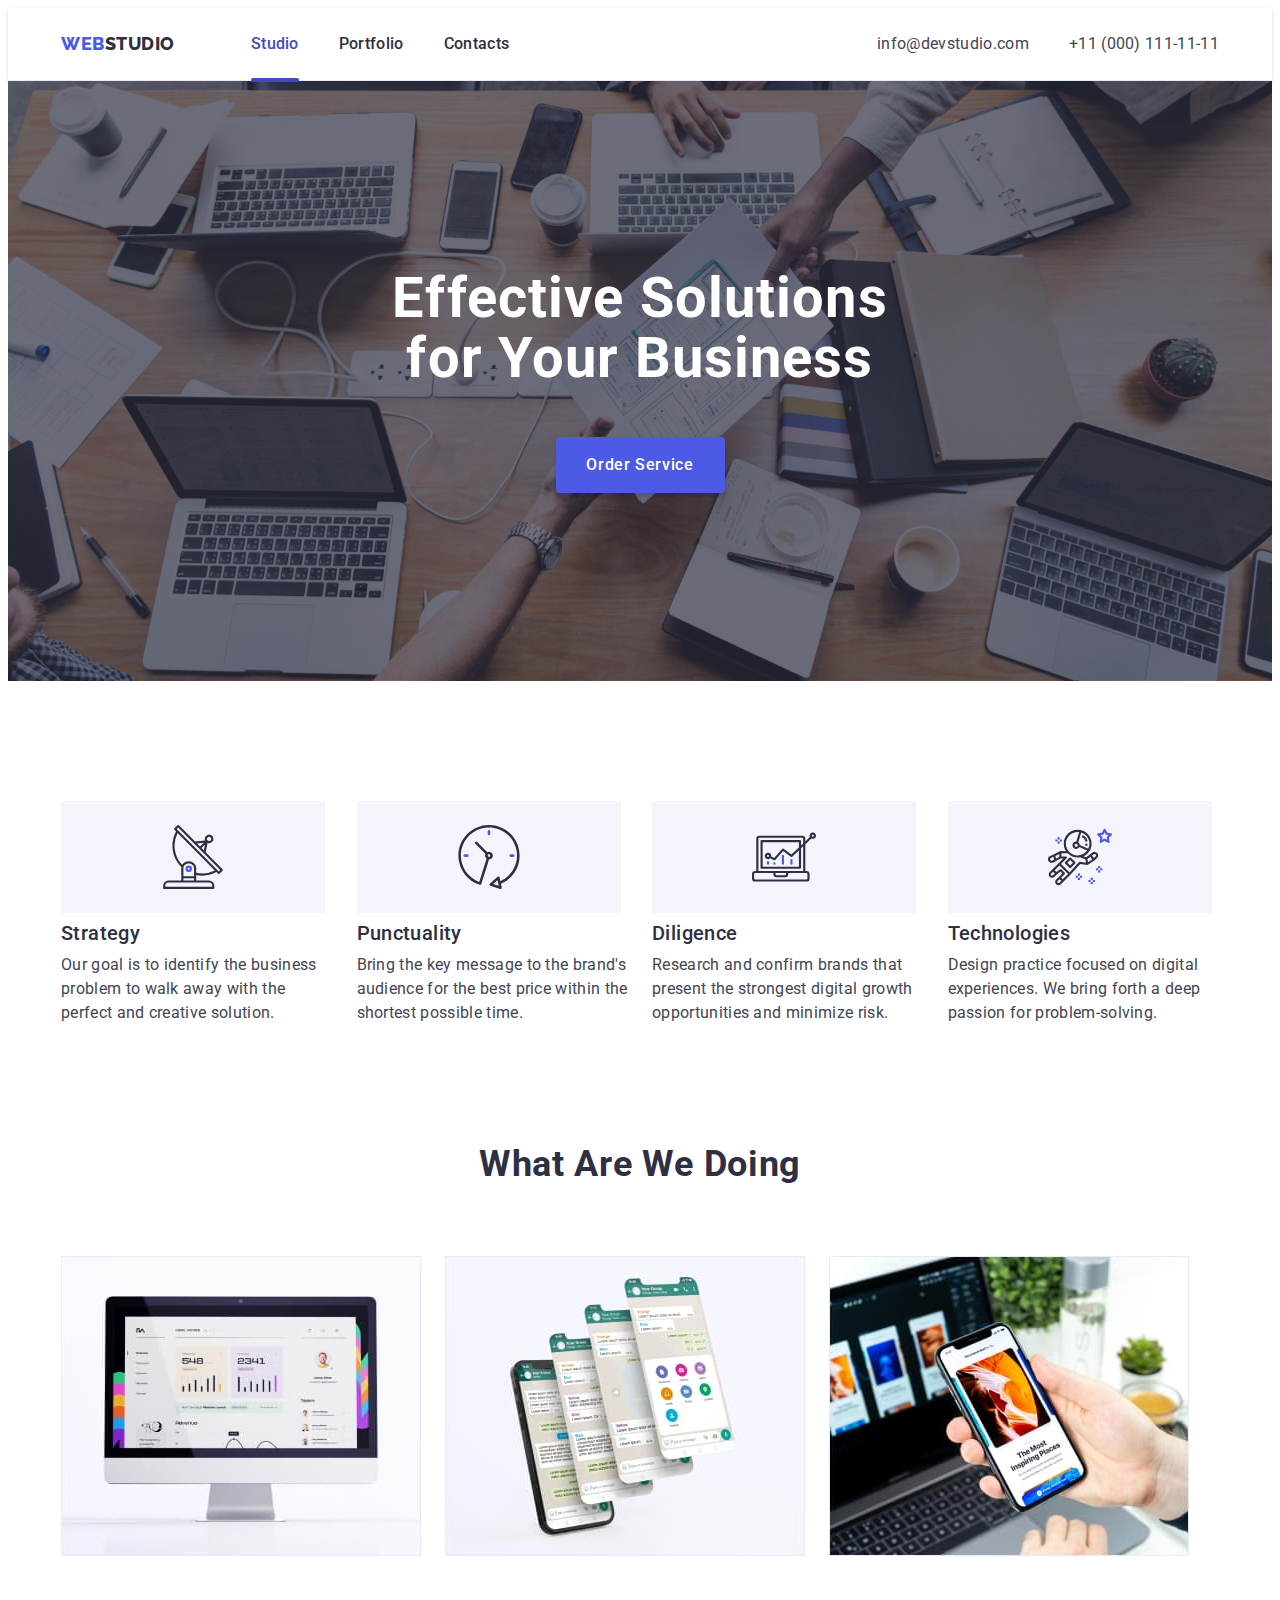
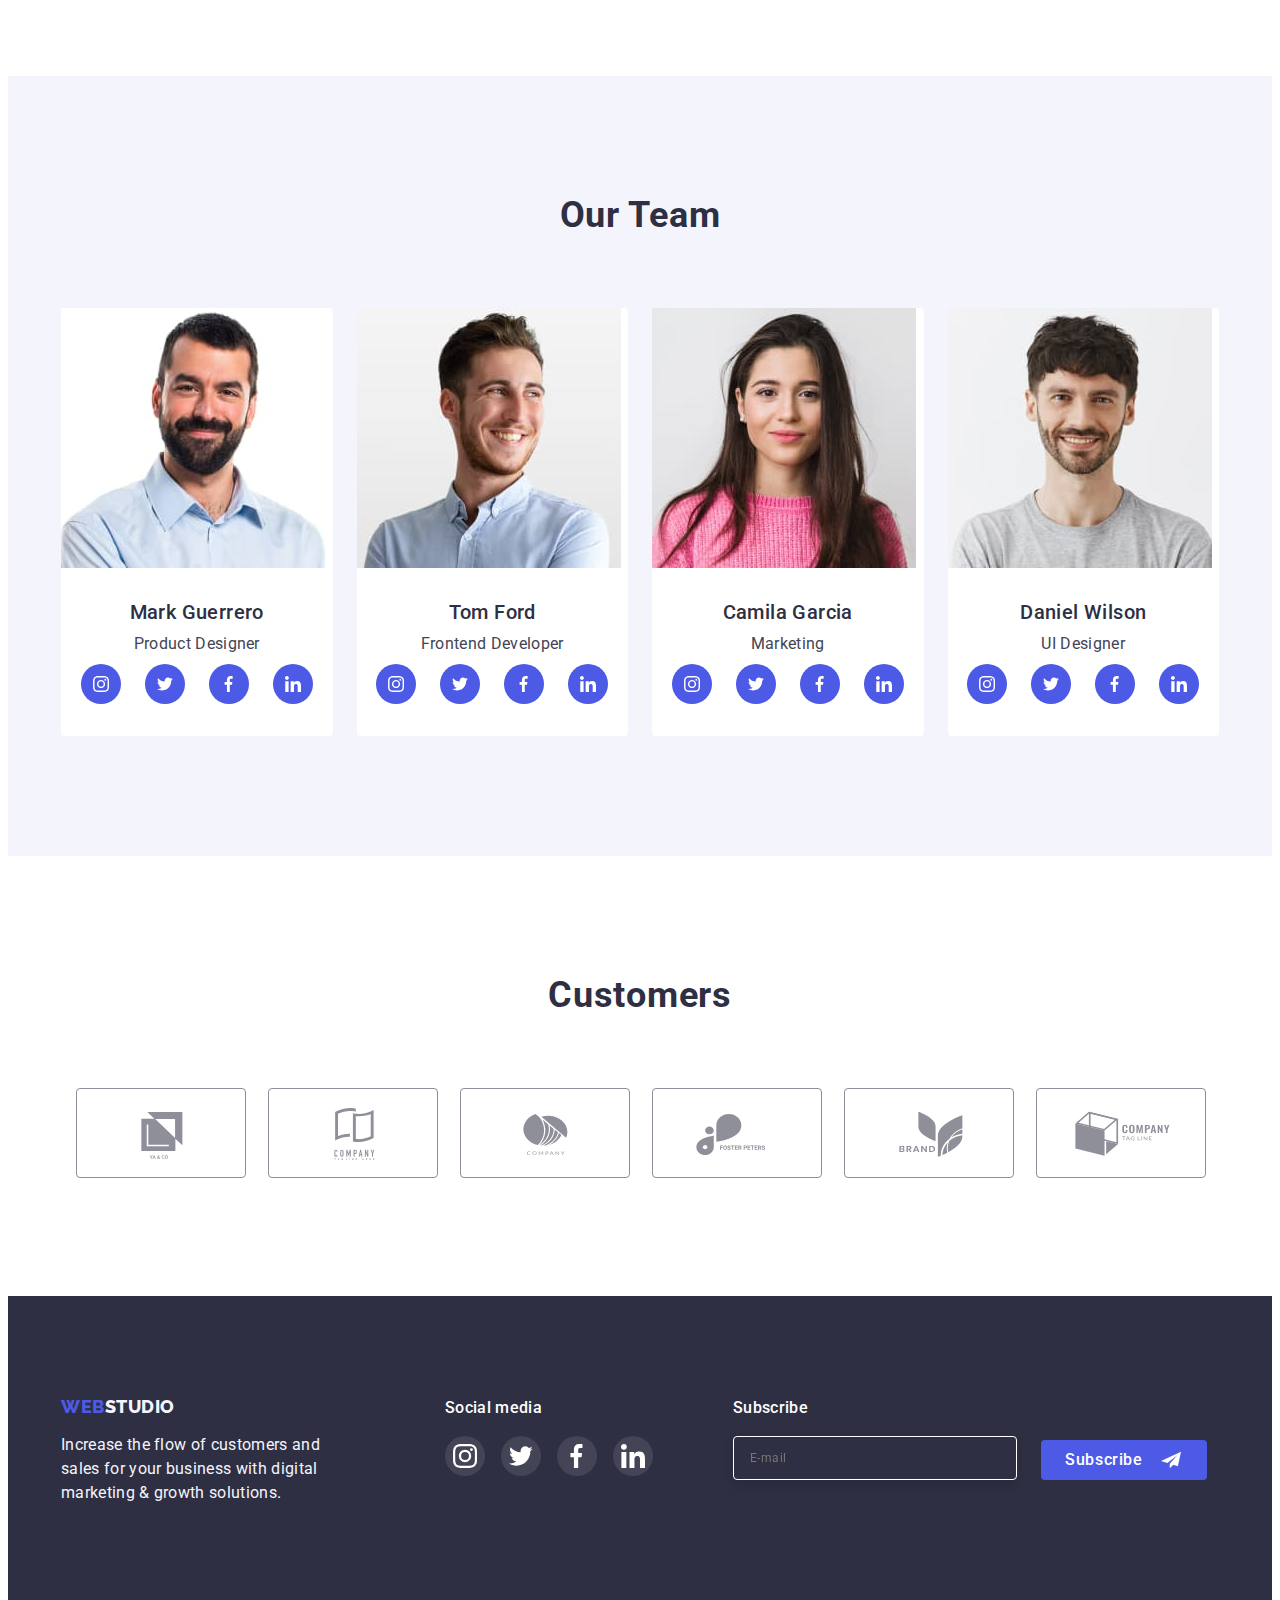
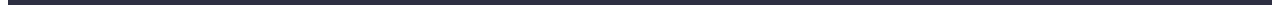
==== index.html @ 853920ad "mod-6" ====
<!DOCTYPE html>
<html lang="en">

    <head>
        <meta charset="UTF-8">
        <meta http-equiv="X-UA-Compatible" content="IE=edge">
        <meta name="viewport" content="width=device-width, initial-scale=1.0">
        <title>WebStudio</title>
        <link rel="preconnect" href="https://fonts.googleapis.com">
        <link rel="preconnect" href="https://fonts.gstatic.com" crossorigin>
        <link
            href="https://fonts.googleapis.com/css2?family=Raleway:wght@800&family=Roboto:wght@400;500;700;900&display=swap"
            rel="stylesheet" />
        <link rel="stylesheet" href="https://cdnjs.cloudflare.com/ajax/libs/modern-normalize/1.1.0/modern-normalize.min.css"
            integrity="sha512-wpPYUAdjBVSE4KJnH1VR1HeZfpl1ub8YT/NKx4PuQ5NmX2tKuGu6U/JRp5y+Y8XG2tV+wKQpNHVUX03MfMFn9Q=="
            crossorigin="anonymous" referrerpolicy="no-referrer" />
        <link rel="stylesheet" href="./css/styles.css">
    </head>

    <body>
        <header class="header">
                <div class="container header-container">
                    <nav class="header-navigation">
                        <a href="./index.html" class="header-logo link">Web<span class="header-span">Studio</span></a>
                        <ul class="header-list list">
                            <li class="header-item"><a class="header-link link current" href="./index.html">Studio</a></li>
                            <li class="header-item"><a class="header-link link" href="./portfolio.html">Portfolio</a></li>
                            <li class="header-item"><a class="header-link link" href="">Contacts</a></li>
                        </ul>
                    </nav>
                    <address class="header-adress">
                        <ul class="header-list list">
                            <li class="header-item">
                                <a class="header-contacts link" href="mailto:info@devstudio.com">info@devstudio.com</a>
                            </li>
                            <li class="header-item">
                                <a class="header-contacts link" href="tel:+110001111111">+11 (000) 111-11-11</a>
                            </li>
                        </ul>
                    </address>
                </div>
        </header>
        <main>
            <section class="hero section">
                    <div class="container hero-container">
                        <h1 class="hero-title">Effective Solutions
                            for Your Business
                        </h1>
                        <button class="hero-btn" data-modal-open type="button">Order Service</button>
                    </div>
            </section>
            <section class="priority section">
                    <div class="container">
                        <h2 class="visually-hiden"> Skeels</h2>
                        <ul class="priority-list list">
                            <li class="priority-item">
                                    <div class="priority-icon">
                                        <svg class="priority-soc-icon" width="64" height="64">
                                            <use href="./images/icons.svg#icon-antenna"></use>
                                        </svg>
                                    </div>
                                <h3 class="priority-top-text">
                                    Strategy
                                </h3>
                                <p class="priority-text">
                                    Our goal is to identify the business
                                    problem to walk away with the perfect and creative solution.
                                </p>
                            </li>
                            <li class="priority-item">
                                    <div class="priority-icon">
                                        <svg class="priority-soc-icon" width="64" height="64">
                                            <use href="./images/icons.svg#icon-clock"></use>
                                        </svg>
                                    </div>
                                <h3 class="priority-top-text">
                                    Punctuality
                                </h3>
                                <p class="priority-text">
                                    Bring the key message to the brand's audience for the best price within the shortest
                                    possible
                                    time.
                                </p>
                            </li>
                            <li class="priority-item">
                                    <div class="priority-icon">
                                        <svg class="priority-soc-icon" width="64" height="64">
                                            <use href="./images/icons.svg#icon-diagram"></use>
                                        </svg>
                                    </div>
                                <h3 class="priority-top-text">
                                    Diligence
                                </h3>
                                <p class="priority-text">
                                    Research and confirm brands that present the strongest digital growth opportunities and
                                    minimize
                                    risk.
                                </p>
                            </li>
                            <li class="priority-item">
                                    <div class="priority-icon">
                                        <svg class="priority-soc-icon" width="64" height="64">
                                            <use href="./images/icons.svg#icon-astronaut"></use>
                                        </svg>
                                    </div>
                                <h3 class="priority-top-text">
                                    Technologies
                                </h3>
                                <p class="priority-text">
                                    Design practice focused on digital experiences. We bring forth a deep passion for
                                    problem-solving.
                                </p>
                            </li>
                        </ul>
                    </div>
            </section>
            <section class="about section">
                    <div class="container">
                        <h2 class="about-subtitle">
                            What are we doing
                        </h2>
                        <ul class="about-list list">
                            <li class="about-item">
                                <img src="./images/about-img-1.jpg" alt="computer" width="360" height="300" />
                            </li>
                            <li class="about-item">
                                <img src="./images/about-img-2.jpg" alt="smartphone" width="360" height="300" />
                            </li>
                            <li class="about-item">
                                <img src="./images/about-img-3.jpg" alt="laptop" width="360" height="300" />
                            </li>
                        </ul>
                    </div>
            </section>
            <section class="team section">
                    <div class="container">
                        <h2 class="team-subtitle">Our Team</h2>
                        <ul class="team-list list">
                            <li class="team-item">
                                <img src="./images/worker-img-1.jpg" alt="worker photo" width="264" height="260" />
                                <div class="team-container">
                                    <h3 class="team-top-text">Mark Guerrero</h3>
                                    <p class="team-text">Product Designer</p>
                                    <ul class="workers-soc-list list">
                                        <li class="workers-soc-item">
                                            <a class="workers-soc-link link" href>
                                                <svg class="workers-soc-icon" width="16" height="16">
                                                    <use href="./images/icons.svg#icon-instagram"></use>
                                                </svg>        
                                            </a>
                                        </li>
                                        <li class="workers-soc-item">
                                            <a class="workers-soc-link link" href>
                                                <svg class="workers-soc-icon" width="16" height="16">
                                                    <use href="./images/icons.svg#icon-twitter"></use>
                                                </svg>
                                            </a>
                                        </li>
                                        <li class="workers-soc-item">
                                            <a class="workers-soc-link link" href>
                                                <svg class="workers-soc-icon" width="16" height="16">
                                                    <use href="./images/icons.svg#icon-facebook"></use>
                                                </svg>
                                            </a>
                                        </li>
                                        <li class="workers-soc-item">
                                            <a class="workers-soc-link link" href>
                                                <svg class="workers-soc-icon" width="16" height="16">
                                                    <use href="./images/icons.svg#icon-linkedin"></use>
                                                </svg>
                                            </a>
                                        </li>
                                    </ul>
                                </div>
                            </li>
                            <li class="team-item">
                                <img src="./images/worker-img-2.jpg" alt="worker photo" width="264" height="260" />
                                <div class="team-container">
                                    <h3 class="team-top-text">Tom Ford</h3>
                                    <p class="team-text">Frontend Developer</p>
                                    <ul class="workers-soc-list list">
                                                                        <li class="workers-soc-item">
                                            <a class="workers-soc-link link" href>
                                                <svg class="workers-soc-icon" width="16" height="16">
                                                    <use href="./images/icons.svg#icon-instagram"></use>
                                                </svg>        
                                            </a>
                                        </li>
                                        <li class="workers-soc-item">
                                            <a class="workers-soc-link link" href>
                                                <svg class="workers-soc-icon" width="16" height="16">
                                                    <use href="./images/icons.svg#icon-twitter"></use>
                                                </svg>
                                            </a>
                                        </li>
                                        <li class="workers-soc-item">
                                            <a class="workers-soc-link link" href>
                                                <svg class="workers-soc-icon" width="16" height="16">
                                                    <use href="./images/icons.svg#icon-facebook"></use>
                                                </svg>
                                            </a>
                                        </li>
                                        <li class="workers-soc-item">
                                            <a class="workers-soc-link link" href>
                                                <svg class="workers-soc-icon" width="16" height="16">
                                                    <use href="./images/icons.svg#icon-linkedin"></use>
                                                </svg>
                                            </a>
                                        </li>
                                    </ul>
                                </div>
                            </li>
                            <li class="team-item">
                                <img src="./images/worker-img-3.jpg" alt="worker photo" width="264" height="260" />
                                <div class="team-container">
                                    <h3 class="team-top-text">Camila Garcia</h3>
                                    <p class="team-text">Marketing</p>
                                    <ul class="workers-soc-list list">
                                                                        <li class="workers-soc-item">
                                            <a class="workers-soc-link link" href>
                                                <svg class="workers-soc-icon" width="16" height="16">
                                                    <use href="./images/icons.svg#icon-instagram"></use>
                                                </svg>        
                                            </a>
                                        </li>
                                        <li class="workers-soc-item">
                                            <a class="workers-soc-link link" href>
                                                <svg class="workers-soc-icon" width="16" height="16">
                                                    <use href="./images/icons.svg#icon-twitter"></use>
                                                </svg>
                                            </a>
                                        </li>
                                        <li class="workers-soc-item">
                                            <a class="workers-soc-link link" href>
                                                <svg class="workers-soc-icon" width="16" height="16">
                                                    <use href="./images/icons.svg#icon-facebook"></use>
                                                </svg>
                                            </a>
                                        </li>
                                        <li class="workers-soc-item">
                                            <a class="workers-soc-link link" href>
                                                <svg class="workers-soc-icon" width="16" height="16">
                                                    <use href="./images/icons.svg#icon-linkedin"></use>
                                                </svg>
                                            </a>
                                        </li>
                                    </ul>
                                </div>
                            </li>
                            <li class="team-item">
                                <img src="./images/worker-img-4.jpg" alt="worker photo" width="264" height="260" />
                                <div class="team-container">
                                    <h3 class="team-top-text">Daniel Wilson</h3>
                                    <p class="team-text">UI Designer</p>
                                    <ul class="workers-soc-list list">
                                                                        <li class="workers-soc-item">
                                            <a class="workers-soc-link link" href>
                                                <svg class="workers-soc-icon" width="16" height="16">
                                                    <use href="./images/icons.svg#icon-instagram"></use>
                                                </svg>        
                                            </a>
                                        </li>
                                        <li class="workers-soc-item">
                                            <a class="workers-soc-link link" href>
                                                <svg class="workers-soc-icon" width="16" height="16">
                                                    <use href="./images/icons.svg#icon-twitter"></use>
                                                </svg>
                                            </a>
                                        </li>
                                        <li class="workers-soc-item">
                                            <a class="workers-soc-link link" href>
                                                <svg class="workers-soc-icon" width="16" height="16">
                                                    <use href="./images/icons.svg#icon-facebook"></use>
                                                </svg>
                                            </a>
                                        </li>
                                        <li class="workers-soc-item">
                                            <a class="workers-soc-link link" href>
                                                <svg class="workers-soc-icon" width="16" height="16">
                                                    <use href="./images/icons.svg#icon-linkedin"></use>
                                                </svg>
                                            </a>
                                        </li>
                                    </ul>
                                </div>
                            </li>
                        </ul>
                    </div>
            </section>
            <section class="client section ">
                    <div class="container client-container">
                        <h1 class="client-subtitle"> Customers  
                        </h1>
                        <ul class="client-list list">
                            <li class="client-item">
                                <a href="" class="client-soc-link link">
                                    <svg class="client-soc-icon" width="104" height="56">
                                        <use href="./images/icons.svg#icon-ya-co"></use>
                                    </svg>
                                </a>
                            </li>
                            <li class="client-item">
                                <a href="" class="client-soc-link link">
                                    <svg class="client-soc-icon" width="104" height="56">
                                        <use href="./images/icons.svg#icon-company-here"></use>
                                    </svg> 
                                </a>
                            </li>
                            <li class="client-item">
                                <a href="" class="client-soc-link link">
                                    <svg class="client-soc-icon" width="104" height="56">
                                        <use href="./images/icons.svg#icon-company"></use>
                                    </svg>
                                </a>
                            </li>
                            <li class="client-item">
                                <a href="" class="client-soc-link link">
                                    <svg class="client-soc-icon" width="104" height="56">
                                        <use href="./images/icons.svg#icon-foster-peters"></use>
                                    </svg>
                                </a>
                            </li>
                            <li class="client-item">
                                <a href="" class="client-soc-link link">
                                    <svg class="client-soc-icon" width="104" height="56">
                                        <use href="./images/icons.svg#icon-brand"></use>
                                    </svg>
                                </a>
                            </li>
                            <li class="client-item">
                                <a href="" class="client-soc-link link">
                                    <svg class="client-soc-icon" width="104" height="56">
                                        <use href="./images/icons.svg#icon-tag-line"></use>
                                    </svg>
                                </a>
                            </li>
                        </ul>
                    </div>
            </section>
        </main>
        <footer class="footer">
                <div class="container footer-container">
                    <div class="footer-information">
                        <a href="./index.html" class="footer-logo link">Web<span class="footer-span">Studio</span></a>
                        <p class="footer-text">
                            Increase the flow of customers and sales for your business with digital marketing & growth solutions.
                        </p>
                    </div>
                    <div class="footer-container-soc">
                        <h3 class="footer-top-text">
                            Social media
                        </h3>
                        <ul class="footer-soc-list list">
                            <li class="footer-soc-item">
                                <a class="footer-soc-link link" href>
                                    <svg class="footer-soc-icon" width="24" height="24">
                                        <use href="./images/icons.svg#icon-instagram"></use>
                                    </svg>
                                </a>
                            </li>
                            <li class="footer-soc-item">
                                <a class="footer-soc-link link" href>
                                    <svg class="footer-soc-icon" width="24" height="24">
                                        <use href="./images/icons.svg#icon-twitter"></use>
                                    </svg>
                                </a>
                            </li>
                            <li class="footer-soc-item">
                                <a class="footer-soc-link link" href>
                                    <svg class="footer-soc-icon" width="24" height="24">
                                        <use href="./images/icons.svg#icon-facebook"></use>
                                    </svg>
                                </a>
                            </li>
                            <li class="footer-soc-item">
                                <a class="footer-soc-link link" href>
                                    <svg class="footer-soc-icon" width="24" height="24">
                                        <use href="./images/icons.svg#icon-linkedin"></use>
                                    </svg>
                                </a>
                            </li>
                        </ul>
                    </div>                    
                    <div class="email-input">
                        <p class="subscribe-title">Subscribe</p>
                        <form class="email-form">
                            <input
                                type="subscribe"
                                name="subscribe"
                                id="subscribe"
                                class="subscribe-modal-input"
                                placeholder="E-mail"
                                required
                            />
                            <button class="email-footer-btn" type="submit">Subscribe
                                <svg class="plane-icon" width="24" height="20">
                                    <use href="./images/icons.svg#icon-telega"></use>
                                </svg>
                            </button>
                        </form>
                    </div>
                </div>
        </footer>
        <div class="backdrop is-hidden" data-modal>
            <div class="modal">
                <button class="modal-close-btn" data-modal-close type="button">
                    <svg class="button-close-svg" width="8" height="8">
                        <use href="./images/icons.svg#icon-close-black-18dp-2-1"></use>
                    </svg>
                </button>
                <p class="modal-tittle">Leave your contacts and we will call you back</p>
                <form class="modal-form">
                    <label class="modal-label">
                        <span>Name</span>
                        <span class="input-wrap">
                            <input 
                                type="text" 
                                name="user-name" 
                                class="modal-input" 
                                placeholder="" 
                                required>
                            <svg class="modal-icon" width="18" height="24">
                                <use href="./images/icons.svg#icon-person-black-18dp-1"></use>        
                            </svg>
                        </span>
                    </label>
                    <label class="modal-label">
                        <span>Phone</span>
                        <span class="input-wrap">
                            <input 
                                type="tel" 
                                name="user-phone" 
                                class="modal-input" 
                                placeholder="" 
                                required>
                            <svg class="modal-icon" width="18" height="24">
                                <use href="./images/icons.svg#icon-phone-black-18dp-1"></use>
                            </svg>
                        </span>
                    </label>
                    <label class="modal-label">
                        <span>Email</span>
                        <span class="input-wrap">
                            <input 
                                type="email" 
                                name="user-email" 
                                class="modal-input" 
                                placeholder="">
                            <svg class="modal-icon" width="18" height="24">
                                <use href="./images/icons.svg#icon-email-black-18dp-1"></use>
                            </svg>
                        </span>
                    </label>
                    <span class="input-wrap">
                        <label class="modal-label" for="Comment">Comment</label>
                            <textarea
                                name="user-text" 
                                id="user-text" 
                                class="modal-textarea"
                                placeholder="Text input"
                            ></textarea>
                    </span>
                    </label>
                        <span class="input-wrap">
                            <input 
                            type="checkbox" 
                            name="privacy" 
                            id="privacy" 
                            class="input-check visually-hiden" 
                            value="true"
                            />
                            <label for="privacy" class="check-text">
                                <span>
                                <svg class="check-icon" width="10" height="8">
                                    <use href="./images/icons.svg#icon-Vector"></use>
                                </svg>
                                </span>
                                I accept the terms and conditions of the <a class="privacy-link" href="">Privacy Policy</a>
                            </label>
                        </span>
                    <button class="modal-btn" type="submit">Send</button>
                </form>
            </div>
        </div>
        <script src="./js/modal.js">

        </script>
    </body>

</html>
---- css/styles.css ----
:root {
    --color-iris: #4d5ae5;
    --color-ocean: #404bbf;
    --color-navy-blue: #2e2f42;
    --color-green: #31d0aa;
    --color-slate: #434455;
    --color-light-slate: #8e8f99;
    --color-cornflower: #e7e9fc;
    --color-cloud: #f4f4fd;
    --color-navy-blue-modal: #2e2f42;
    --color-grey: #2e2f42;
    --color-white: #ffffff;
    --color-dairy: #fcfcfc;
}

p,
h1,
h2,
h3,
h5,
h6,
ul {
    margin: 0;
}

ul {
    margin: 0;
    padding-left: 0;
}

button {
    cursor: pointer;
}

address {
    font-style: normal;
}

body {
    font-family: 'Roboto', sans-serif;
    color: #434455;
    background-color: #FFFFFF;
}

.list {
    list-style: none;
}

.link {
    text-decoration: none;
}

.container {
    width: 1158px;
    padding-left: 15px;
    padding-right: 15px;
    margin: 0 auto;
}

img {
    display: block;
    max-width: 100%;
    height: auto;
}

.section {
    padding-top: 120px;
    padding-bottom: 120px;
}

.visually-hiden {
    position: absolute;
    white-space: nowrap;
    width: 1px;
    height: 1px;
    overflow: hidden;
    border: 0;
    padding: 0;
    clip: rect(0 0 0 0);
    clip-path: inset(50%);
    margin: -1px;
}


/*-----------------HEADER----------*/

.header {
    background-color: #ffffff;
    padding-top: 24px;
    padding-bottom: 24px;
    border-bottom: 1px solid #e7e9fc;
    box-shadow: 0px 2px 1px rgba(46, 47, 66, 0.08),
        0px 1px 1px rgba(46, 47, 66, 0.16),
        0px 1px 6px rgba(46, 47, 66, 0.08);

}

.header-container {
    display: flex;
    align-items: center;
    justify-content: space-between;
}

.header-navigation {
    display: flex;
    align-items: center;
    justify-content: space-between;
}

.header-logo {
    font-family: 'Raleway', sans-serif;
    font-style: normal;
    font-weight: 800;
    font-size: 18px;
    line-height: 1.17;
    letter-spacing: 0.03em;
    color: #4D5AE5;
    text-transform: uppercase;
    margin-right: 76px
}

.header-span {
    font-family: 'Raleway';
    font-style: normal;
    font-weight: 800;
    font-size: 18px;
    line-height: 1.16;
    letter-spacing: 0.03em;
    color: #2E2F42;
    text-transform: uppercase;
}

.header-list {
    display: flex;
    gap: 40px;
}

.header-item {}


.header-link {
    font-family: 'Roboto';
    font-weight: 500;
    font-size: 16px;
    line-height: 1.5;
    letter-spacing: 0.02em;
    color: #2E2F42;
    transition: color 250ms cubic-bezier(0.4, 0, 0.2, 1);
}

.header-link:hover {
    color: #404bbf;
}

.header-link:focus {
    color: #404bbf;
}


.header-adress {
    font-style: normal;
}

.header-contacts {
    font-style: normal;
    font-weight: 400;
    font-size: 16px;
    line-height: 1.5;
    letter-spacing: 0.02em;
    color: #434455;
    transition: color 250ms cubic-bezier(0.4, 0, 0.2, 1);
}

.header-contacts:hover {
    color: #404bbf;
}

.header-contacts:focus {
    color: #404bbf;
}

.current {
    position: relative;
    color: #404bbf;
}

.current::after {
    content: '';
    position: absolute;
    left: 0;
    top: 44px;
    width: 100%;
    height: 4px;
    border-radius: 2px;
    background-color: #404BBF;

}

/*-------------Hero--------------*/
.hero {
    margin: 0 auto;
    padding-top: 0;
    padding-bottom: 0;
    max-width: 1440px;
    background: #2E2F42;
    background-image: linear-gradient(rgba(46, 47, 66, 0.7),
            rgba(46, 47, 66, 0.7)),
        url(../images/hero-bg.jpg);
    background-repeat: no-repeat;
    background-position: center;
    background-size: cover;
    padding-top: 188px;
    padding-bottom: 188px;
    text-align: center;

}

.hero-container {}

.hero-title {
    font-weight: 700;
    font-size: 56px;
    line-height: 1.07;
    text-align: center;
    margin: 0 auto;
    letter-spacing: 0.02em;
    color: #FFFFFF;
    margin-bottom: 48px;
    max-width: 496px;
}

.hero-btn {
    width: 169px;
    height: 56px;
    font-family: 'Roboto', sans-serif;
    font-weight: 500;
    font-size: 16px;
    line-height: 1.50;
    letter-spacing: 0.04em;
    color: #FFFFFF;
    background: #4D5AE5;
    box-shadow: 0px 4px 4px rgba(0, 0, 0, 0.15);
    border-radius: 4px;
    border: none;
    transition: background-color 250ms cubic-bezier(0.4, 0, 0.2, 1), color 250ms cubic-bezier(0.4, 0, 0.2, 1);
}

.hero-btn:is(:hover, :focus) {
    background-color: #404BBF;
}

.hero-btn:focus {
    background-color: #404BBF;
}

/*-------------Priority------------*/
.priority {
    padding-bottom: 0;
}

.priority-list {
    display: flex;
    gap: 24px;
    margin: 0 auto;
}

.priority-item {
    width: calc((100% - 72px) / 4);

}

.priority-icon {
    display: flex;
    justify-content: center;
    align-items: center;
    width: 264px;
    height: 112px;
    background-color: #F4F4FD;
}

.priority-top-text {
    font-weight: 500;
    font-size: 20px;
    line-height: 1.2;
    letter-spacing: 0.02em;
    color: #2E2F42;
    margin-top: 8px;
    margin-bottom: 8px;
}

.priority-text {
    font-weight: 400;
    font-size: 16px;
    line-height: 1.5;
    letter-spacing: 0.02em;
    color: #434455;
}

/*----------About----------*/
.about {
    background: white;
}

.about section {
    padding-top: 0px;
}

.about-list {
    display: flex;
    gap: 24px;
}

.about-subtitle {
    font-weight: 700;
    font-size: 36px;
    line-height: 1.1;
    text-align: center;
    letter-spacing: 0.02em;
    text-transform: capitalize;
    color: #2E2F42;
    margin-bottom: 72px;
}

/*----------------Team----------*/
.team {
    background-color: #F4F4FD
}

.team-subtitle {
    font-weight: 700;
    font-size: 36px;
    line-height: 1.11;
    letter-spacing: 0.02em;
    text-align: center;
    text-transform: capitalize;
    color: #2E2F42;
    margin-bottom: 72px;
}

.team-list {
    display: flex;
    gap: 24px;
}

.team-item {
    background-color: #FFFFFF;
    width: calc((100% - 72px) / 4);
    border-radius: 4px;
}

.team-container {
    padding: 32px 16px;
}

.team-top-text {
    font-weight: 500;
    font-size: 20px;
    line-height: 1.2;
    letter-spacing: 0.02em;
    background-color: #FFFFFF;
    color: #2E2F42;
    margin-bottom: 8px;
    text-align: center;
}

.team-text {
    font-weight: 400;
    font-size: 16px;
    line-height: 1.5;
    letter-spacing: 0.02em;
    color: #434455;
    text-align: center;
    margin-bottom: 8px;
}

.workers-soc-list {
    display: flex;
    justify-content: center;
    gap: 24px;
}

.workers-soc-item {
    width: 40px;
    height: 40px;
}

.workers-soc-link {
    width: 100%;
    height: 100%;
    border-radius: 50%;
    background-color: #4D5AE5;
    display: flex;
    align-items: center;
    justify-content: center;
    transition: background-color 250ms cubic-bezier(0.4, 0, 0.2, 1);
}

.workers-soc-icon {
    fill: #FFFFFF;
}

.workers-soc-link:hover {
    background-color: #404BBF;
}

.workers-soc-link:focus {
    background-color: #404BBF;
}

/*-------------Client---------*/

.client-container {}

.client-subtitle {
    font-size: 36px;
    line-height: 1.11;
    text-align: center;
    letter-spacing: 0.02em;
    text-transform: capitalize;
    color: var(--color-grey);
    margin-bottom: 72px;
}

.client-list {
    display: flex;
    justify-content: center;
    gap: 24px;
}

.client-item {
    min-width: 168px;
    min-height: 88px;
}

.client-soc-link {
    width: 100%;
    height: 100%;
    border-radius: 4px;
    border: 1px solid #8E8F99;
    background-color: transparent;
    display: flex;
    align-items: center;
    justify-content: center;
    transition: border 250ms cubic-bezier(0.4, 0, 0.2, 1);
}

.client-soc-icon {
    fill: #8E8F99;
    transition: fill 250ms cubic-bezier(0.4, 0, 0.2, 1);
}

.client-soc-link:hover {
    border-color: var(--color-ocean);

}

.client-soc-link:hover>.client-soc-icon {
    fill: var(--color-ocean);
}

.client-soc-link:focus {
    width: 100%;
    height: 100%;
    border: 1px solid var(--color-ocean);
    border-radius: 4px;
}

.client-soc-link:focus>.client-soc-icon {
    fill: var(--color-ocean);
}

/*---------Filter------------*/
.filter {}

.filter-item {
    position: relative;
}

.filter-list {
    display: flex;
    margin-bottom: 72px;
    justify-content: center;
    gap: 24px;
}

.filter-btn {
    height: 48px;
    font-family: 'Roboto', sans-serif;
    font-weight: 500;
    font-size: 16px;
    line-height: 1.5;
    display: flex;
    align-items: center;
    text-align: center;
    letter-spacing: 0.04em;
    color: var(--color-iris);
    background-color: #F4F4FD;
    cursor: pointer;
    background: #f4f4fd;
    border: 1px solid #E7E9FC;
    border-radius: 4px;
    padding: 12px 24px;
    transition: background-color 250ms cubic-bezier(0.4, 0, 0.2, 1), color 250ms cubic-bezier(0.4, 0, 0.2, 1), box-shadow 250ms cubic-bezier(0.4, 0, 0.2, 1), border-color 250ms cubic-bezier(0.4, 0, 0.2, 1)
}

.filter-btn:hover {
    color: #FFFFFF;
    background-color: #404BBF;
    box-shadow: 0px 3px 1px rgba(0, 0, 0, 0.1),
        0px 2px 1px rgba(0, 0, 0, 0.08),
        0px 2px 2px rgba(0, 0, 0, 0.12);
    border-color: transparent;
}

.filter-btn:focus {
    color: #FFFFFF;
    background-color: #404BBF;
    box-shadow: 0px 3px 1px rgba(0, 0, 0, 0.1),
        0px 2px 1px rgba(0, 0, 0, 0.08),
        0px 2px 2px rgba(0, 0, 0, 0.12);
    border-color: transparent;
}

/*----------Works------------*/

.works {
    padding-top: 96px;
    padding-bottom: 120px;
}

.works-list {
    display: flex;
    flex-wrap: wrap;
    gap: 48px 24px;
}

.information-container {
    border: 1px solid #E7E9FC;
    padding-top: 32px;
    padding-bottom: 32px;
    padding-left: 16px;
    padding-right: 16px;
    border-top: none;
}

.works-top-text {
    font-weight: 500;
    font-size: 20px;
    line-height: 1.2;
    letter-spacing: 0.02em;
    color: #2E2F42;
    margin-bottom: 8px;
}

.works-text {
    font-weight: 400;
    font-size: 16px;
    line-height: 1.5;
    letter-spacing: 0.02em;
    color: #434455;
}

.works-cover-wrap {
    position: relative;
    overflow: hidden;
}

.works-cover-text {
    position: absolute;
    top: 0;
    font-family: 'Roboto';
    font-style: normal;
    font-size: 16px;
    font-weight: 400;
    color: #F4F4FD;
    background-color: #4D5AE5;
    line-height: 1.50;
    letter-spacing: 0.02em;
    padding: 40px;
    height: 100%;
    transform: translateY(100%);
    transition: transform 250ms cubic-bezier(0.4, 0, 0.2, 1);
}

.works-link {
    text-decoration: none;
    display: block;
    transition: box-shadow 250ms cubic-bezier(0.4, 0, 0.2, 1);
}

.works-link:hover .works-cover-text {
    transform: translate(0);
}

.works-link:hover {
    box-shadow: 0px 1px 6px rgba(46, 47, 66, 0.08), 0px 1px 1px rgba(46, 47, 66, 0.16), 0px 2px 1px rgba(46, 47, 66, 0.08);
}

.works-link:focus .works-cover-text {
    transform: translate(0);
}

.works-link:focus {
    box-shadow: 0px 1px 6px rgba(46, 47, 66, 0.08), 0px 1px 1px rgba(46, 47, 66, 0.16), 0px 2px 1px rgba(46, 47, 66, 0.08);
}


/*-------------Footer----------*/
.footer {
    background: #2E2F42;
    padding-top: 100px;
    padding-bottom: 100px;
}

.footer-container {
    display: flex;
    align-items: baseline;
    justify-content: flex-start;
}

.footer-logo {
    font-family: 'Raleway', sans-serif;
    font-style: normal;
    font-weight: 800;
    font-size: 18px;
    line-height: 1.17;
    letter-spacing: 0.03em;
    text-transform: uppercase;
    color: #4D5AE5;
    margin-bottom: 16px;
}

.footer-span {
    font-family: 'Raleway';
    font-style: normal;
    font-weight: 800;
    font-size: 18px;
    line-height: 1.17;
    letter-spacing: 0.03em;
    color: #F4F4FD;
}

.footer-text {
    font-family: 'Roboto';
    font-style: normal;
    font-weight: 400;
    font-size: 16px;
    line-height: 1.5;
    letter-spacing: 0.02em;
    color: #F4F4FD;
    width: 264px;
    margin-top: 16px;
}

.footer-container-soc {

    margin-left: 120px;
}

.footer-top-text {
    font-weight: 500;
    font-size: 16px;
    line-height: 1.50;
    letter-spacing: 0.02em;
    color: #FFFFFF;
    margin-bottom: 16px;
}

.footer-soc-list {
    display: flex;
    justify-content: center;
    gap: 16px;
}

.footer-soc-item {
    width: 40px;
    height: 40px;
}

.footer-soc-link {
    width: 100%;
    height: 100%;
    border-radius: 50%;
    background-color: #434455;
    display: flex;
    align-items: center;
    justify-content: center;
    transition: background-color 250ms cubic-bezier(0.4, 0, 0.2, 1);
}

.footer-soc-icon {
    fill: #FFFFFF;
}

.footer-soc-link:hover {
    background-color: var(--color-green);
}

.footer-soc-link:focus {
    background-color: var(--color-green);
}
.email-input{
    margin-left: 80px;
}
.email-form{
    display: flex;
    align-items: flex-end;
    justify-content: center;
}
.subscribe-title{
    font-family: 'Roboto';
    font-style: normal;
    font-weight: 500;
    font-size: 16px;
    line-height: 1.50;
    letter-spacing: 0.02em;
    color: #FFFFFF;
    margin-bottom: 16px;
}
.subscribe-input-wrap{
    color: #FFFFFF;
}
.subscribe-modal-input{
    height: 40px;
    width: 264px;
    border: 1px solid #ffffff;
    filter: drop-shadow(0px 4px 4px rgba(0, 0, 0, 0.15));
    border-radius: 4px;
    background: #2E2F42;
    font-family: 'Roboto';
    font-style: normal;
    font-weight: 400;
    font-size: 12px;
    line-height: 2;
    display: flex;
    align-items: center;
    letter-spacing: 0.04em;
    color: #FFFFFF;
    padding-left: 16px;
}
.email-footer-btn{
    height: 40px;
    min-width: 165px;
    display: flex;
    flex-direction: row;
    justify-content: center;
    align-items: center;
    background: #4d5ae5;
    border-radius: 4px;
    margin-left: 24px;
    font-family: 'Roboto';
    font-style: normal;
    font-weight: 500;
    font-size: 16px;
    line-height: 1.50;
    display: flex;
    align-items: center;
    text-align: center;
    letter-spacing: 0.04em;
    color: #FFFFFF;
    gap: 16px;
    padding-left: 24px;
    padding-right: 24px;
    border: none;
}
.plane-icon{
    fill: #ffffff;
}

.backdrop {
    position: fixed;
    top: 0;
    width: 100%;
    height: 100%;
    background: rgba(46, 47, 66, 0.4);
    transition: opacity 250ms cubic-bezier(0.4, 0, 0.2, 1), visibility 250ms cubic-bezier(0.4, 0, 0.2, 1);
}
/*---------------Modal------------*/
.modal {
    width: 408px;
    min-height: 576px;
    background: #FCFCFC;
    border-radius: 4px;
    position: absolute;
    top: 50%;
    left: 50%;
    transform: translate(-50%, -50%) scale(1);
    transition: transform 250ms cubic-bezier(0.4, 0, 0.2, 1);
    padding-top: 72px;
}

.backdrop.is-hidden .modal {
    transform: translate(-50%, -50%) scale(0);

}

.modal-close-btn {
    width: 24px;
    height: 24px;
    background-color: #E7E9FC;
    border-radius: 50%;
    border: 1px solid rgba(0, 0, 0, 0.1);
    position: absolute;
    top: 24px;
    right: 24px;
    display: flex;
    align-items: center;
    justify-content: center;
    margin-left: auto;
    transition: background-color 250ms cubic-bezier(0.4, 0, 0.2, 1), fill 250ms cubic-bezier(0.4, 0, 0.2, 1);
}

.modal-close-btn:hover {
    background-color: var(--color-ocean);
    fill: #FFFFFF;
}

.modal-close-btn:focus {
    background-color: var(--color-ocean);
    fill: #FFFFFF;
}

.is-hidden {
    opacity: 0;
    visibility: hidden;
    pointer-events: none;
}
.modal-tittle{
    font-weight: 500;
    font-size: 16px;
    line-height: 1.50;
    text-align: center;
    letter-spacing: 0.02em;
    color: #2E2F42;
    margin-bottom: 16px;
}
.input-wrap{
    position: relative;
}
.modal-input{
    width: 360px;
    height: 40px;
    border: 1px solid #2E2F42;
    border-radius: 4px;
    outline: transparent;
    padding-left: 38px;
    font-weight: 400;
    font-size: 12px;
    line-height: 1.17;
    letter-spacing: 0.04em;
    border-color: #8E8F99;
}
.modal-form{
    display: flex;
    flex-direction: column;
    align-items: center;
}
.modal-input:focus{
    border-color: #4D5AE5;
}
.modal-input:focus + .modal-icon {
    fill: #4D5AE5;
}
.modal-textarea:focus{
    border-color: #4D5AE5;
}
.modal-icon{
    position: absolute;
    left: 16px;
    top: 50%;
    transform: translateY(-50%);
}
.modal-label{
    display: inline-block;
    font-weight: 400;
    font-size: 12px;
    line-height: 1.17px;
    letter-spacing: 0.04em;
    color: #8E8F99;
    margin-bottom: 8px;
}
.modal-label span {
    display: block;
    margin-top: 8px;
    cursor: pointer;
}
.modal-textarea{
    width: 360px;
    height: 120px;
    border: 1px solid #2E2F42;
    border-radius: 4px;
    outline: transparent;
    display: flex;
    font-weight: 400;
    font-size: 12px;
    line-height: 1.16;
    letter-spacing: 0.04em;
    color: #2e2f42;
    padding-top: 8px;
    padding-left: 16px;
    resize: none;
    border-color: #8E8F99;
}
.modal-btn{
    width: 169px;
    height: 56px;
    font-family: 'Roboto';
    font-style: normal;
    font-weight: 500;
    font-size: 16px;
    line-height: 1.5;
    display: flex;
    align-items: center;
    justify-content: center;
    text-align: center;
    letter-spacing: 0.04em;
    color: #FFFFFF;
    flex: none;
    order: 0;
    flex-grow: 0;
    background-color: #4D5AE5;
    box-shadow: 0px 4px 4px rgba(0, 0, 0, 0.15);
    border-radius: 4px;
    border-color: transparent;
    margin-top: 24px;
    transition: background-color 250ms cubic-bezier(0.4, 0, 0.2, 1);
}
.check-text{
    display: flex;
    align-items: center;
    font-size: 12px;
    line-height: 1.16;
    letter-spacing: 0.04em;
    color: #8E8F99;
    margin-top: 16px;
}
.check-text span{
    width: 16px;
    height: 16px;
    border: 1px solid #2E2F42;
    border-radius: 2px;
    margin-right: 8px;
    display: flex;
    align-items: center;
    justify-content: center;
    fill: transparent;
}
.input-check:checked + .check-text span {
    background-color: #404BBF;
    border: none;
    fill: #F4F4FD;
}
.input-check:focus + .check-text span {
    border-color: #404bbf;
}
.privacy-link{
    padding-left: 4px;
    color: #4D5AE5;
}
/*.check-text::before{
    content: '';
    width: 16px;
    height: 16px;
    border: 1px solid #2E2F42;
    border-radius: 2px;
    margin-right: 8px;
}
.input-check:checked + .check-text::before{
    background-color: #404BBF;
    background-image: url(../images/Vector.svg);
    background-position: center;
    background-repeat: no-repeat;
}*/
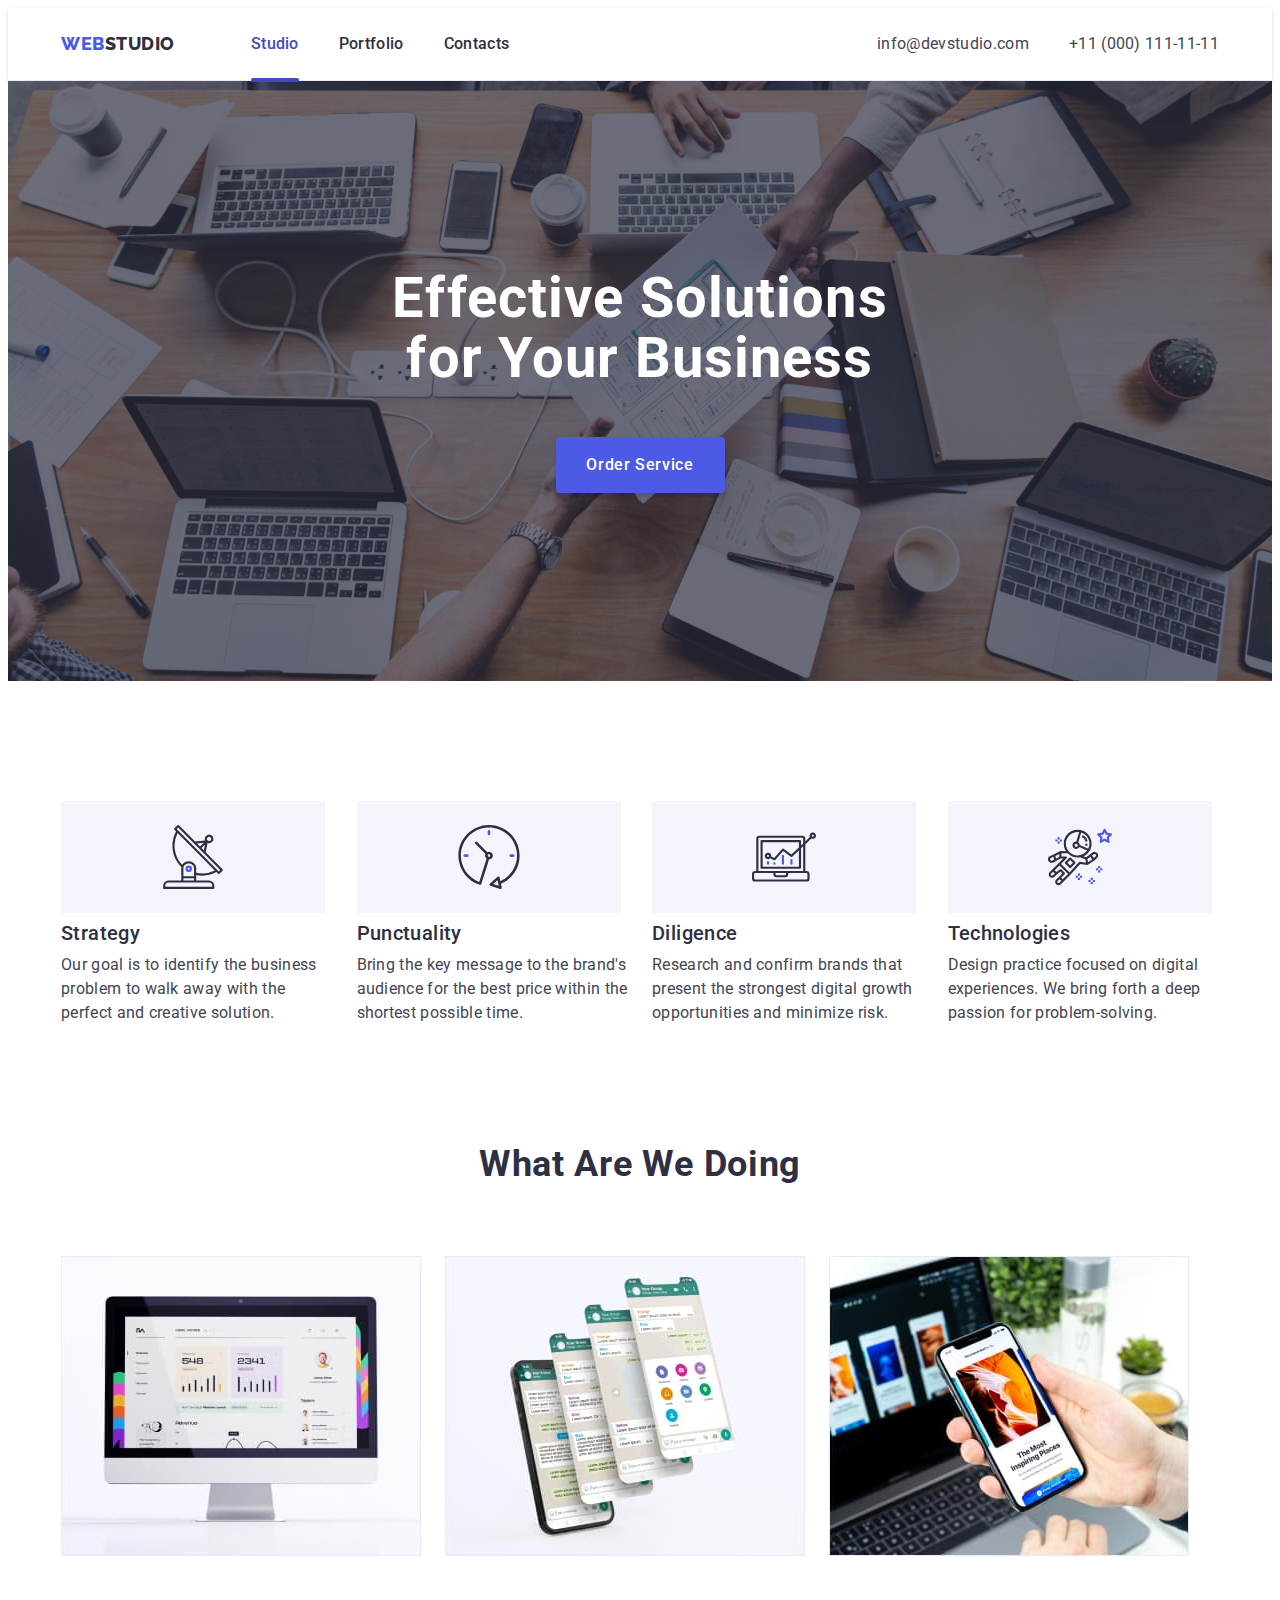
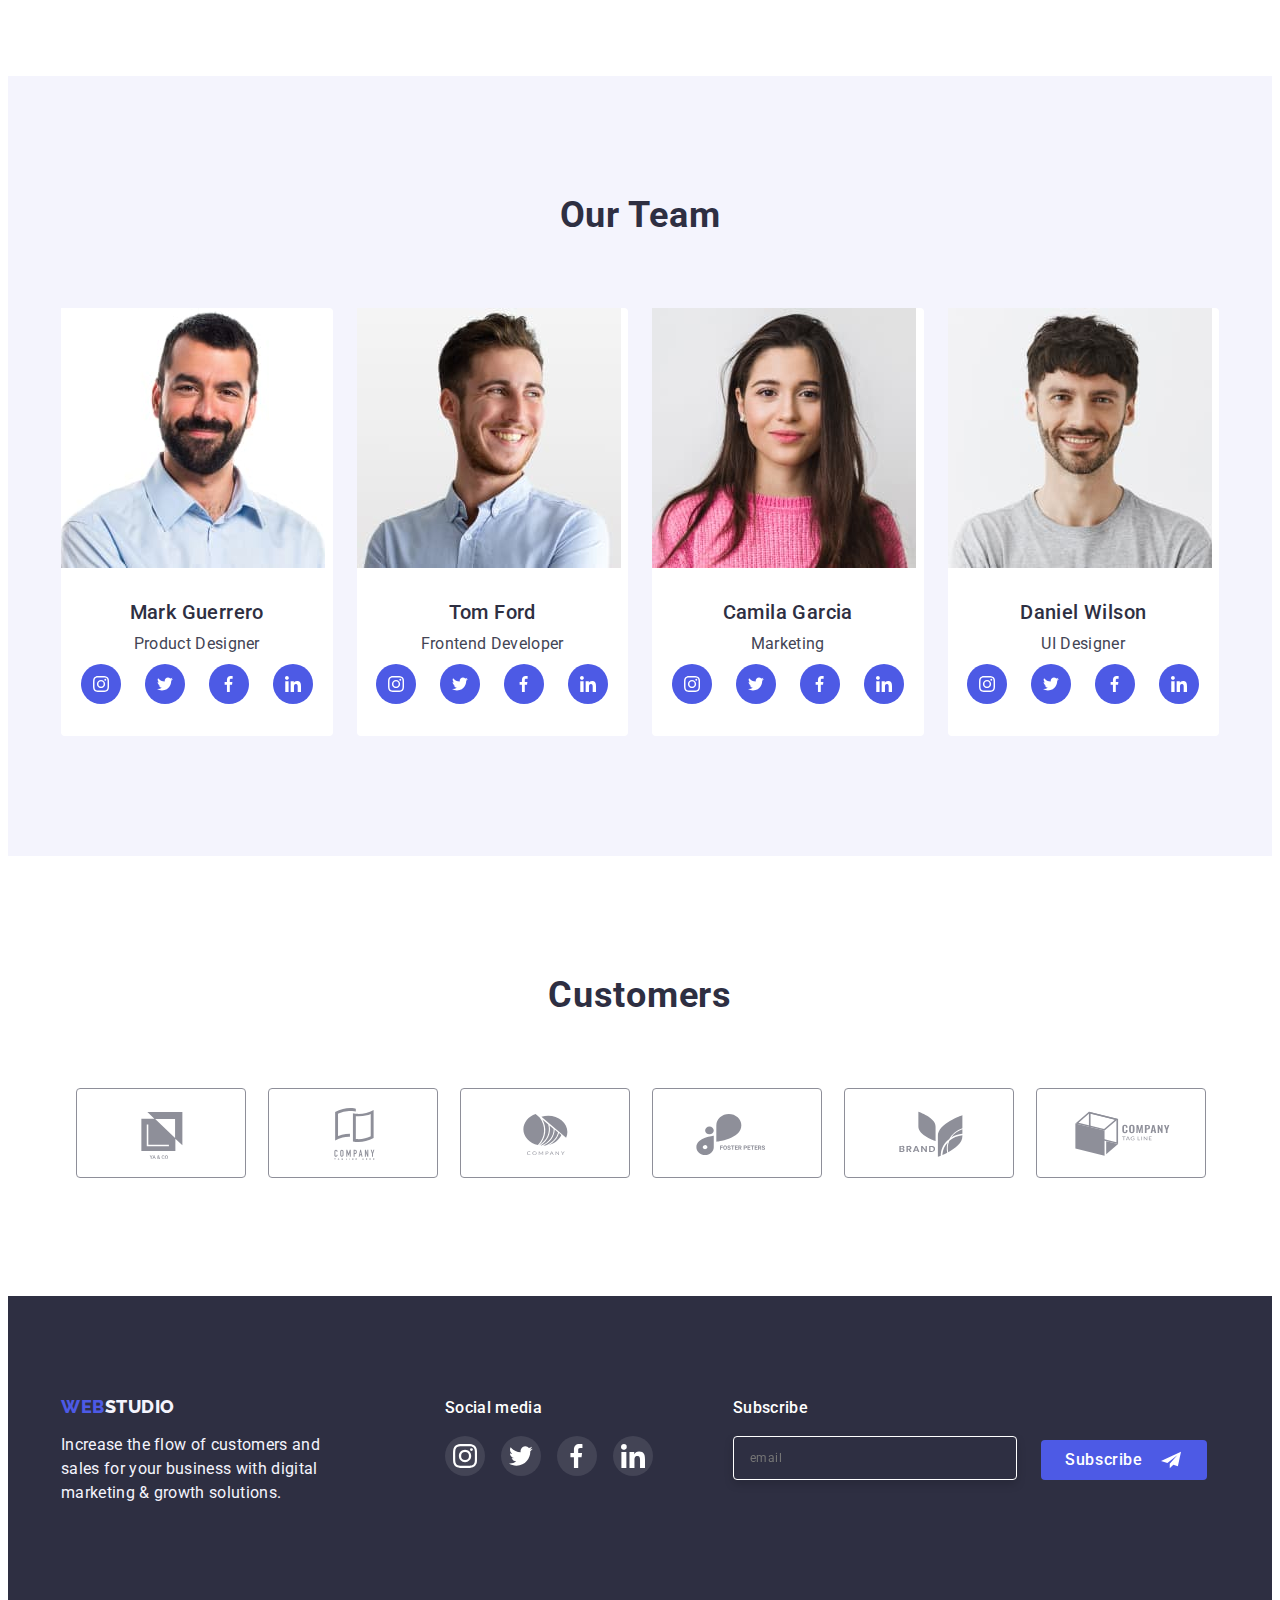
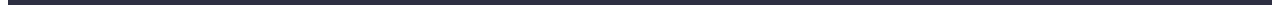
==== commit 6b5b6c86: "mod-6" ====
--- a/index.html
+++ b/index.html
@@ -389,7 +389,7 @@
                                 name="subscribe"
                                 id="subscribe"
                                 class="subscribe-modal-input"
-                                placeholder="E-mail"
+                                placeholder="email"
                                 required
                             />
                             <button class="email-footer-btn" type="submit">Subscribe
@@ -452,15 +452,14 @@
                         </span>
                     </label>
                     <span class="input-wrap">
-                        <label class="modal-label" for="Comment">Comment</label>
+                        <label class="modal-label" for="user-text">Comment</label>
                             <textarea
                                 name="user-text" 
                                 id="user-text" 
                                 class="modal-textarea"
                                 placeholder="Text input"
-                            ></textarea>
+                            ></textarea>   
                     </span>
-                    </label>
                         <span class="input-wrap">
                             <input 
                             type="checkbox" 
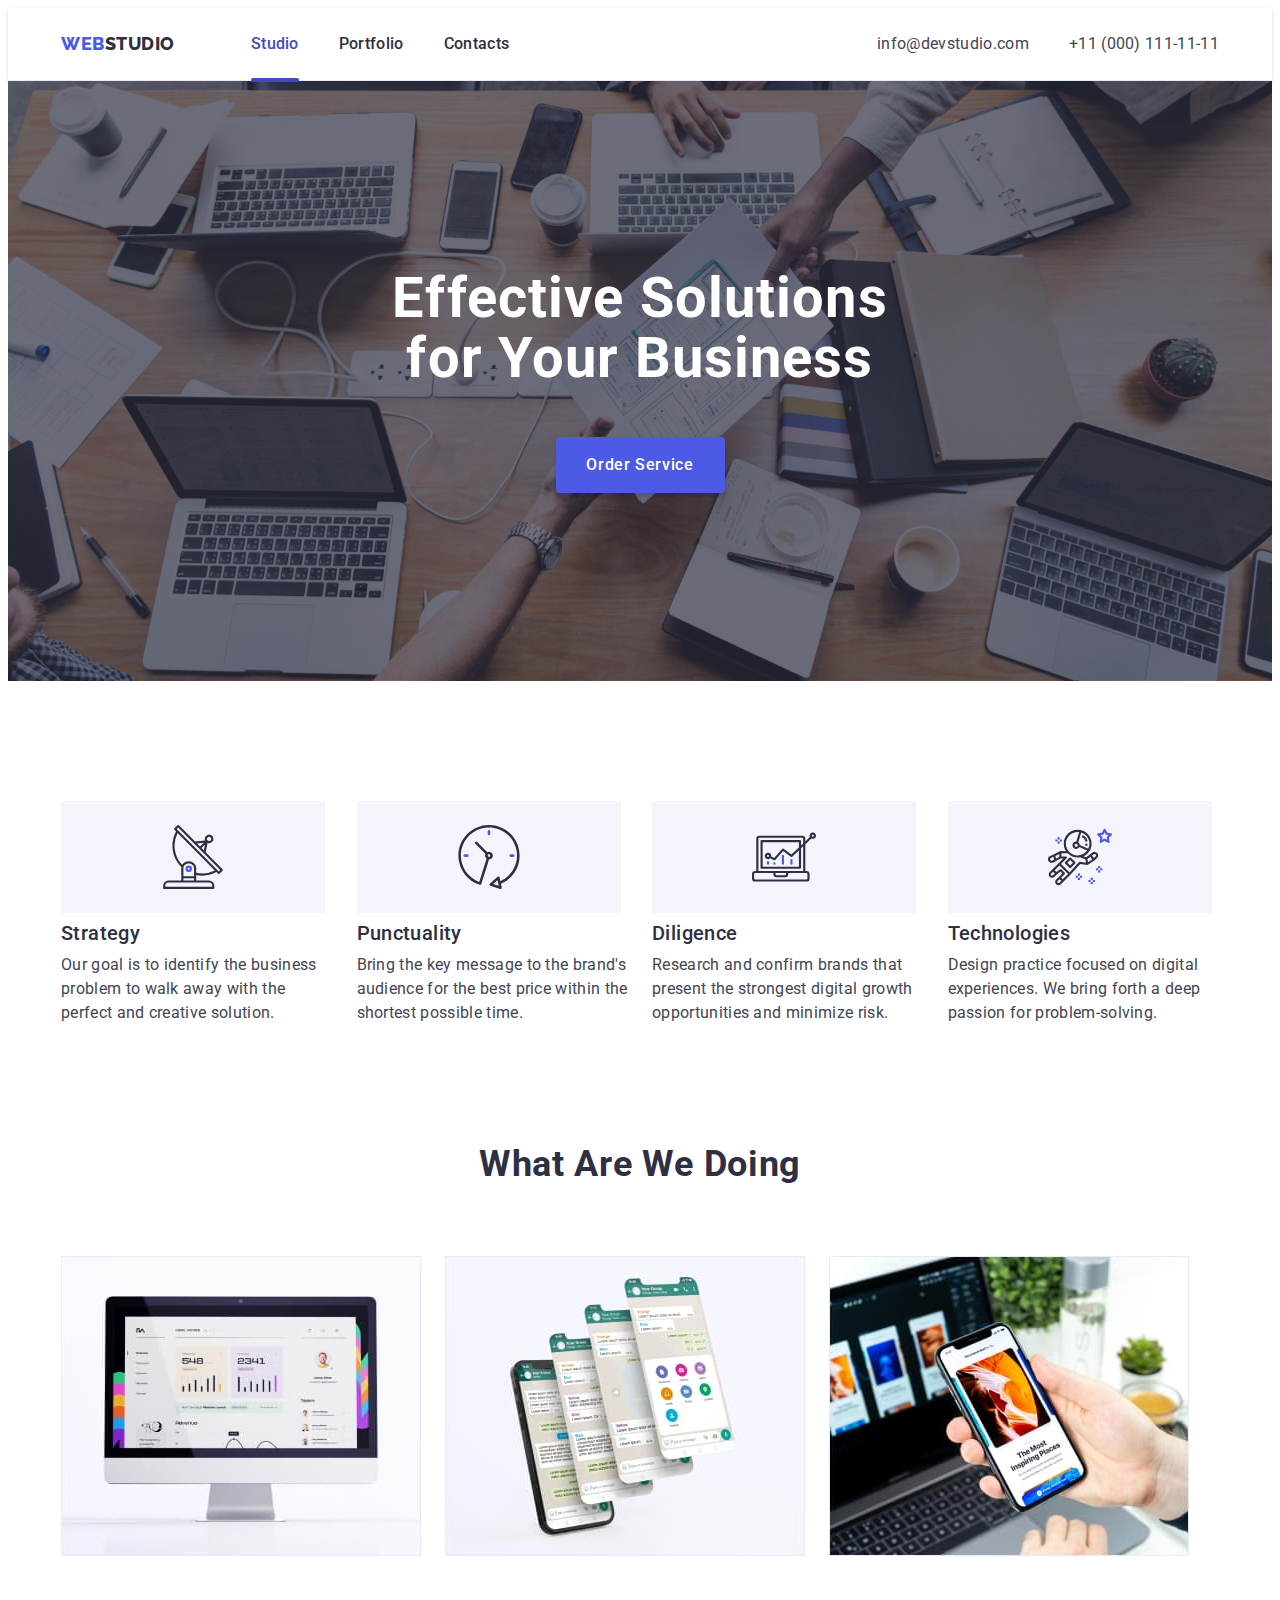
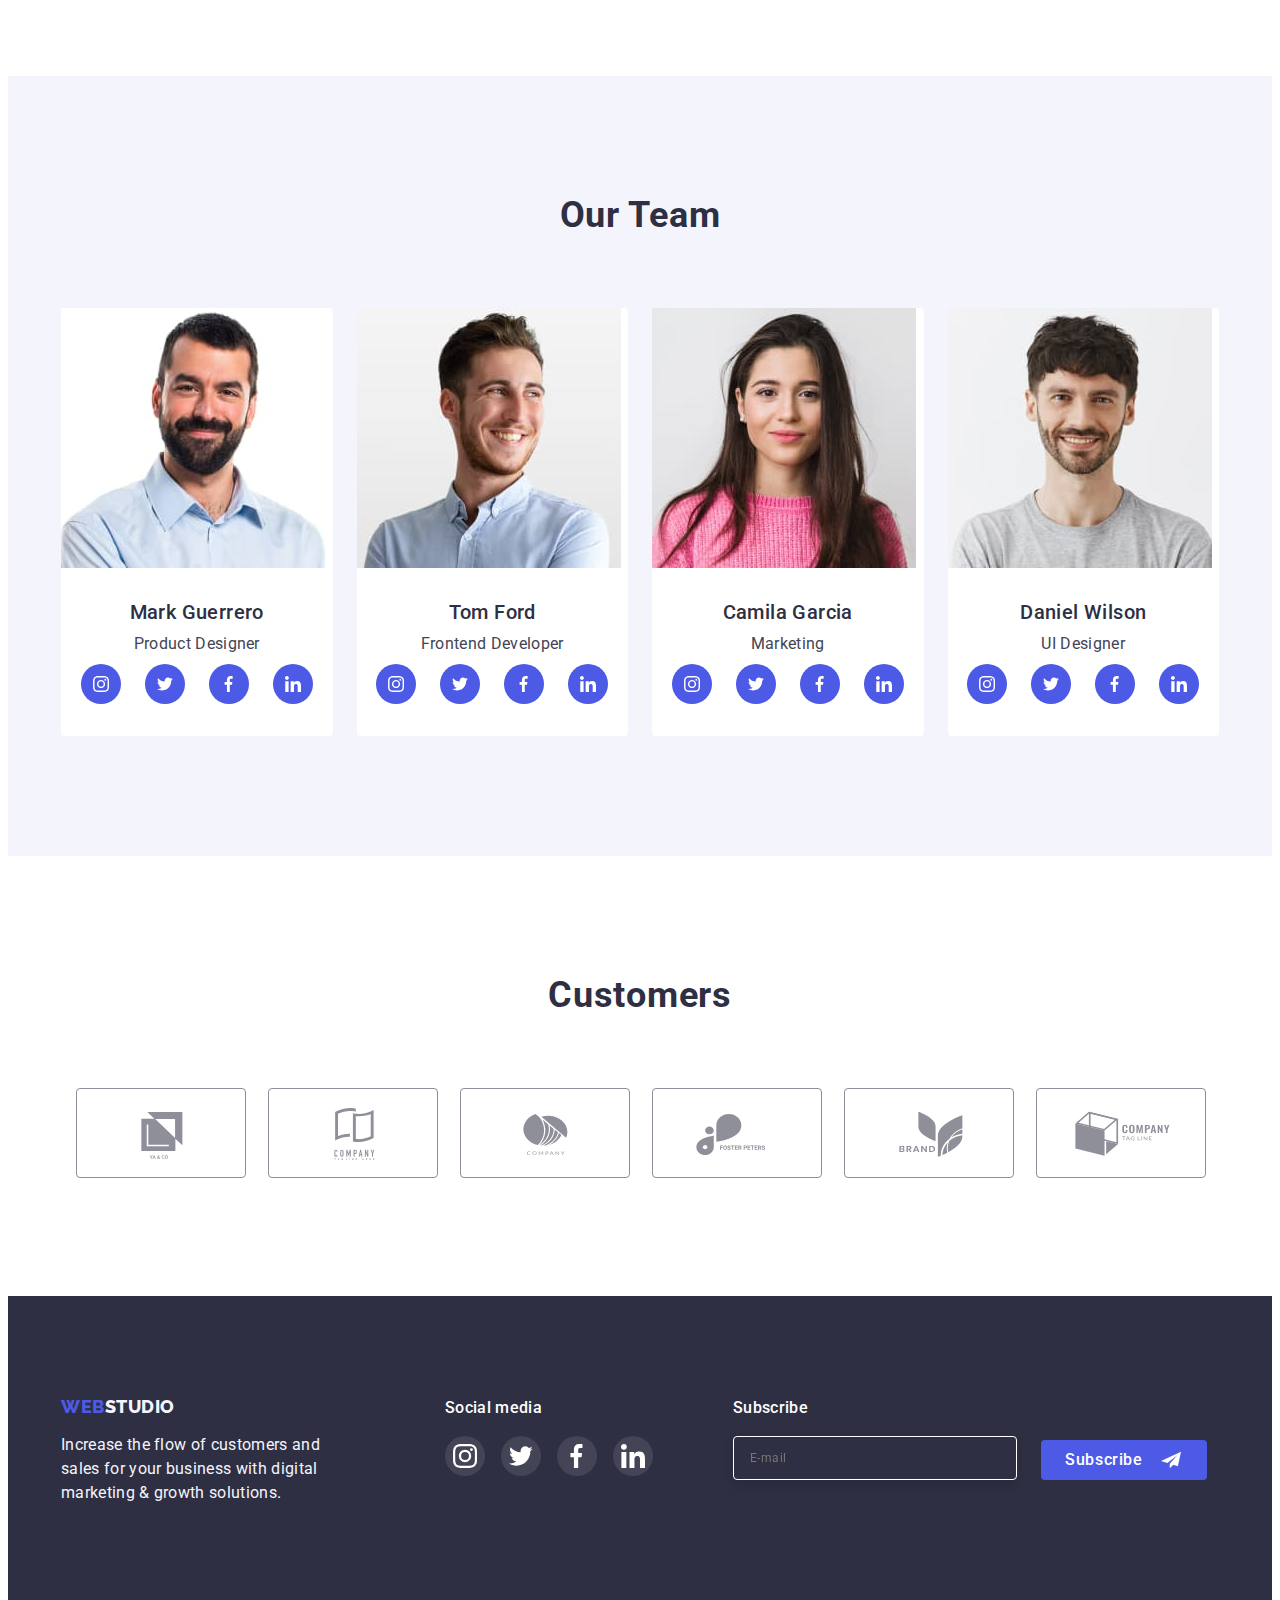
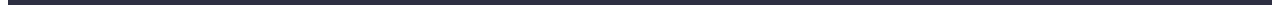
==== commit 3b19a9f4: "mod-6" ====
--- a/index.html
+++ b/index.html
@@ -385,11 +385,11 @@
                         <p class="subscribe-title">Subscribe</p>
                         <form class="email-form">
                             <input
-                                type="subscribe"
+                                type="email"
                                 name="subscribe"
                                 id="subscribe"
                                 class="subscribe-modal-input"
-                                placeholder="email"
+                                placeholder="E-mail"
                                 required
                             />
                             <button class="email-footer-btn" type="submit">Subscribe
